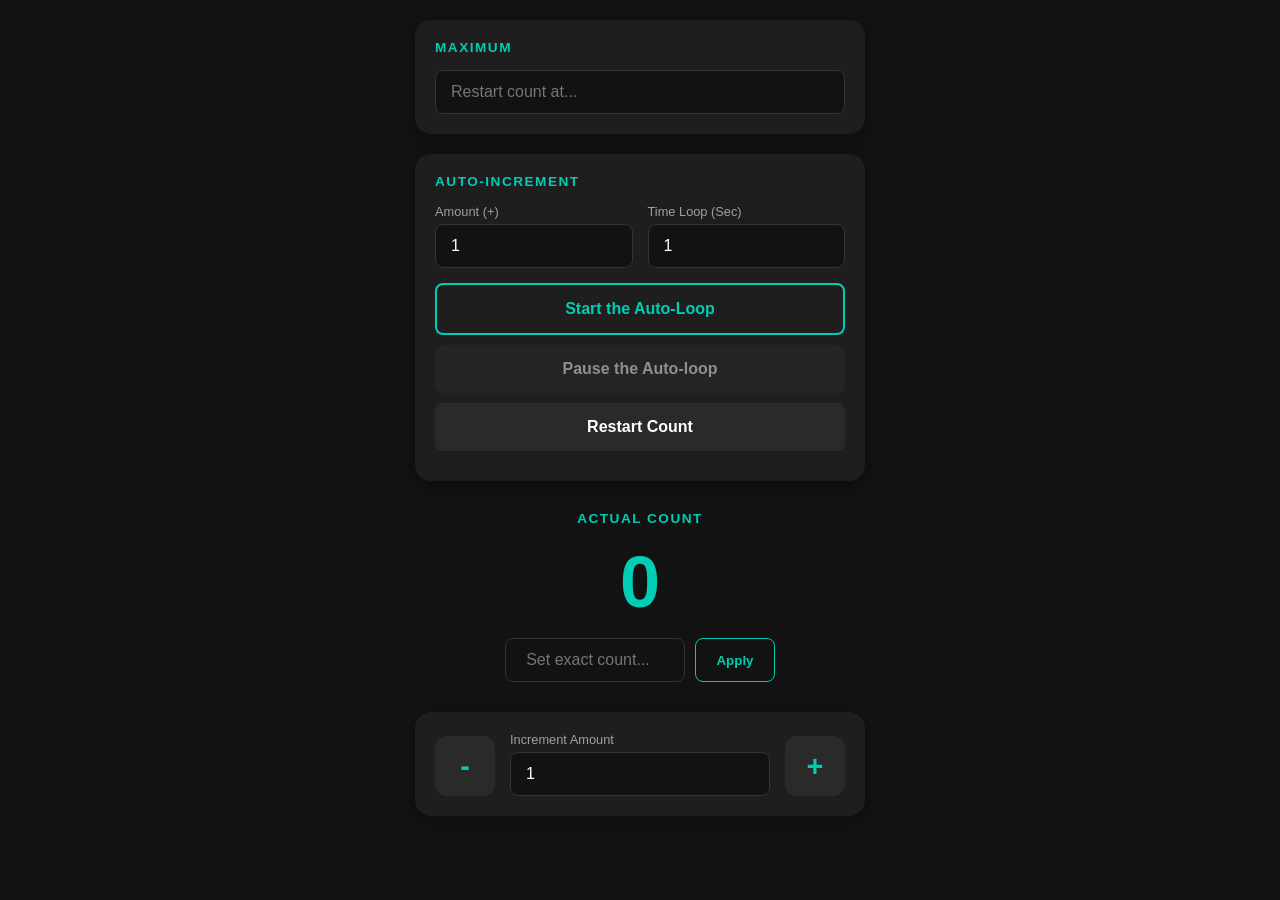
==== tally/tally.html @ 937e76b7 "Initial commit" ====
<!DOCTYPE html>
<html lang="en">
<head>
    <meta charset="UTF-8">
    <meta name="viewport" content="width=device-width, initial-scale=1.0, maximum-scale=1.0, user-scalable=no">
    <title>Modern Tally Counter</title>
    <link rel="stylesheet" href="css/tally.css">
</head>
<body>
    <div class="app-container">
        <!-- Maximum Limit -->
        <section class="panel">
            <label class="section-title">MAXIMUM</label>
            <div class="input-group">
                <input type="number" id="max-limit" placeholder="Restart count at..." aria-label="Maximum count">
            </div>
        </section>

        <!-- Auto-Increment Controls -->
        <section class="panel">
            <label class="section-title">AUTO-INCREMENT</label>
            <div class="row">
                <div class="input-col">
                    <label>Amount (+)</label>
                    <input type="number" id="auto-amount" value="1" step="any">
                </div>
                <div class="input-col">
                    <label>Time Loop (Sec)</label>
                    <input type="number" id="auto-time" value="1" step="0.001" placeholder="e.g. 4.055">
                </div>
            </div>
            
            <button id="btn-start" class="btn primary-btn">
                <span class="spinner" id="spinner">
                    <svg viewBox="0 0 50 50"><circle cx="25" cy="25" r="20" fill="none" stroke-width="5"></circle></svg>
                </span>
                <span id="start-text">Start the Auto-Loop</span>
            </button>
            <button id="btn-pause" class="btn secondary-btn" disabled>Pause the Auto-loop</button>
            <button id="btn-restart" class="btn secondary-btn danger-hover">Restart Count</button>
        </section>

        <!-- Display -->
        <section class="display-panel">
            <label class="section-title">Actual Count</label>
            <div class="counter-display" id="actual-count">0</div>
            
            <!-- Direct Edit Input -->
            <div class="direct-edit-group">
                <input type="number" id="direct-edit-input" placeholder="Set exact count..." step="any">
                <button id="btn-apply-edit" class="btn-small">Apply</button>
            </div>
        </section>

        <!-- Manual Controls -->
        <section class="panel manual-controls">
            <button id="btn-minus" class="btn square-btn">-</button>
            <div class="input-col">
                <label>Increment Amount</label>
                <input type="number" id="manual-step" value="1" step="any">
            </div>
            <button id="btn-plus" class="btn square-btn">+</button>
        </section>
    </div>

    <script src="js/tally.js"></script>
</body>
</html>
---- tally/css/tally.css ----
:root {
    --bg-dark: #121212;
    --panel-bg: #1e1e1e;
    --turquoise: #00CEB4;
    --turquoise-dark: #00a893;
    --text-main: #ffffff;
    --text-muted: #a0a0a0;
    --border-color: #333333;
    --danger: #ff4757;
}

* {
    box-sizing: border-box;
    margin: 0;
    padding: 0;
    font-family: -apple-system, BlinkMacSystemFont, "Segoe UI", Roboto, Helvetica, Arial, sans-serif;
}

body {
    background-color: var(--bg-dark);
    color: var(--text-main);
    display: flex;
    justify-content: center;
    padding: 20px;
    min-height: 100vh;
}

.app-container {
    width: 100%;
    max-width: 450px;
    display: flex;
    flex-direction: column;
    gap: 20px;
}

.panel {
    background-color: var(--panel-bg);
    border-radius: 16px;
    padding: 20px;
    box-shadow: 0 4px 15px rgba(0, 0, 0, 0.3);
}

.display-panel {
    text-align: center;
    margin: 10px 0;
}

.section-title {
    font-size: 0.85rem;
    font-weight: 600;
    color: var(--turquoise);
    letter-spacing: 1.5px;
    margin-bottom: 15px;
    display: block;
    text-transform: uppercase;
}

label {
    font-size: 0.8rem;
    color: var(--text-muted);
    margin-bottom: 5px;
    display: block;
}

input[type="number"] {
    width: 100%;
    background-color: var(--bg-dark);
    border: 1px solid var(--border-color);
    color: var(--text-main);
    padding: 12px 15px;
    border-radius: 8px;
    font-size: 1rem;
    outline: none;
    transition: border-color 0.2s;
}

input[type="number"]:focus {
    border-color: var(--turquoise);
}

.row {
    display: flex;
    gap: 15px;
    margin-bottom: 15px;
}

.input-col {
    flex: 1;
}

/* Buttons */
.btn {
    width: 100%;
    padding: 15px;
    border: none;
    border-radius: 8px;
    font-size: 1rem;
    font-weight: 600;
    cursor: pointer;
    transition: all 0.2s ease;
    margin-bottom: 10px;
    display: flex;
    justify-content: center;
    align-items: center;
    gap: 10px;
}

.btn:active {
    transform: scale(0.98);
}

.btn:disabled {
    opacity: 0.5;
    cursor: not-allowed;
}

.primary-btn {
    background-color: transparent;
    border: 2px solid var(--turquoise);
    color: var(--turquoise);
}

.primary-btn.running {
    background-color: var(--turquoise);
    color: var(--bg-dark);
}

.secondary-btn {
    background-color: #2a2a2a;
    color: var(--text-main);
}

.secondary-btn:hover:not(:disabled) {
    background-color: #333;
}

.danger-hover:hover {
    color: var(--danger);
}

/* Counter Display */
.counter-display {
    font-size: 4.5rem;
    font-weight: 700;
    color: var(--turquoise);
    word-break: break-all;
}

/* Direct Edit Group */
.direct-edit-group {
    display: flex;
    justify-content: center;
    gap: 10px;
    margin-top: 15px;
}

.direct-edit-group input {
    max-width: 180px;
    text-align: center;
}

.btn-small {
    padding: 0 20px;
    background-color: transparent;
    border: 1px solid var(--turquoise);
    color: var(--turquoise);
    border-radius: 8px;
    cursor: pointer;
    font-weight: 600;
    transition: all 0.2s;
}

.btn-small:hover {
    background-color: var(--turquoise);
    color: var(--bg-dark);
}

/* Manual Controls */
.manual-controls {
    display: flex;
    align-items: flex-end;
    gap: 15px;
}

.square-btn {
    width: 60px;
    height: 60px;
    margin-bottom: 0;
    background-color: #2a2a2a;
    color: var(--turquoise);
    font-size: 1.8rem;
    border-radius: 12px;
}

.square-btn:hover {
    background-color: #333;
}

/* Spinner Animation */
.spinner {
    display: none;
    width: 20px;
    height: 20px;
    animation: rotate 2s linear infinite;
}

.spinner svg {
    width: 100%;
    height: 100%;
}

.spinner svg circle {
    stroke: var(--bg-dark);
    stroke-linecap: round;
    animation: dash 1.5s ease-in-out infinite;
}

.primary-btn.running .spinner {
    display: block;
}

@keyframes rotate {
    100% { transform: rotate(360deg); }
}

@keyframes dash {
    0% { stroke-dasharray: 1, 150; stroke-dashoffset: 0; }
    50% { stroke-dasharray: 90, 150; stroke-dashoffset: -35; }
    100% { stroke-dasharray: 90, 150; stroke-dashoffset: -124; }
}
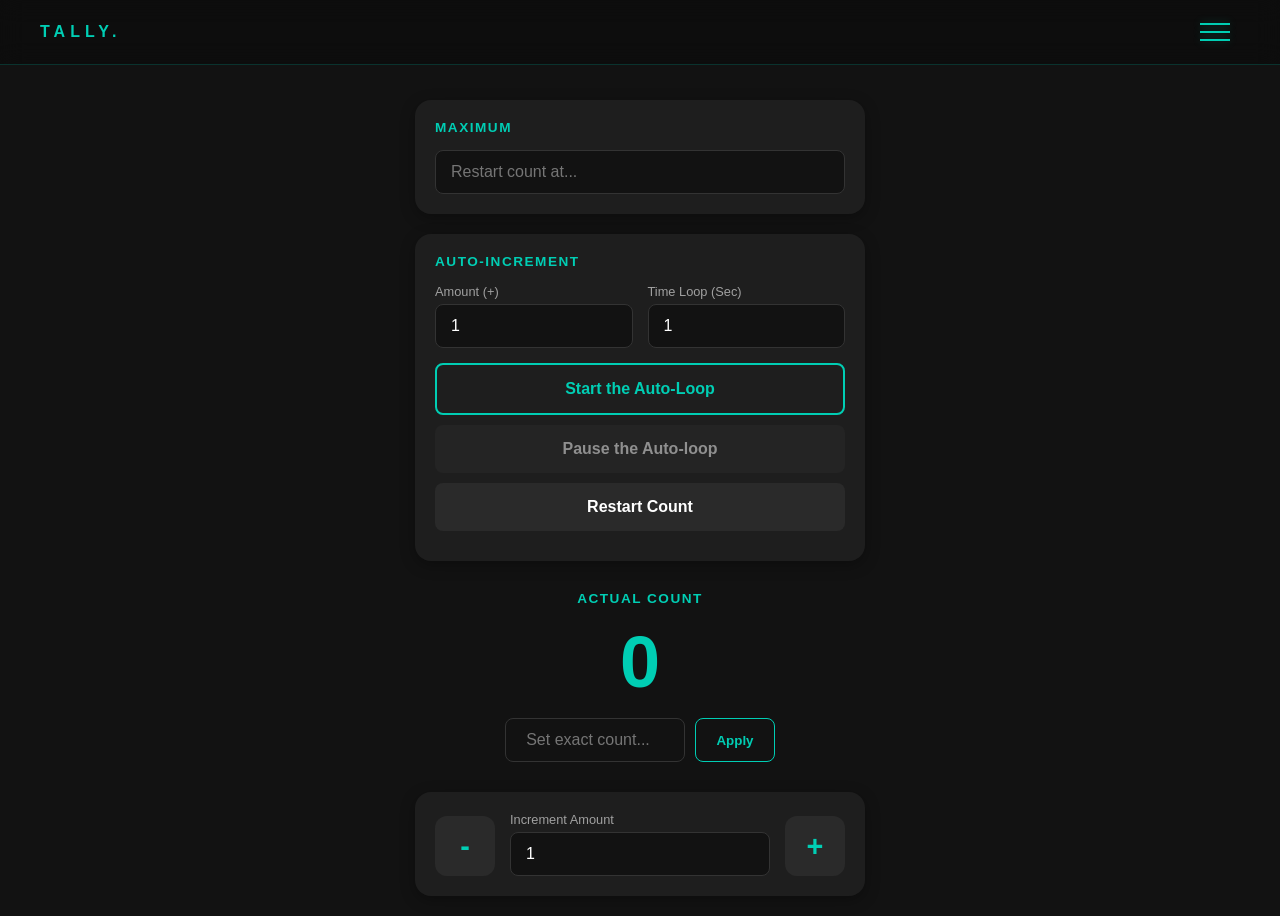
==== commit 2728e199: "Massive update on the entire website framework" ====
--- a/tally/tally.html
+++ b/tally/tally.html
@@ -5,8 +5,30 @@
     <meta name="viewport" content="width=device-width, initial-scale=1.0, maximum-scale=1.0, user-scalable=no">
     <title>Modern Tally Counter</title>
     <link rel="stylesheet" href="css/tally.css">
+    <link rel="stylesheet" href="css/topbar.css">
 </head>
 <body>
+    
+    <header class="futuristic-topbar tally-theme">
+        <a href="../index.html" class="topbar-brand">TALLY.</a>
+    
+        <div class="menu-container">
+            <button id="hamburger-btn" class="hamburger" aria-label="Menu">
+                <span></span>
+                <span></span>
+                <span></span>
+            </button>
+        
+            <nav id="dropdown-menu" class="dropdown">
+                <ul class="dropdown-list">
+                    <li><a href="../index.html">Home</a></li>
+                    <li><a href="../LSRPQc/LSRPQc.html">LSRPQc Project</a></li>
+                    <li><a href="./tally.html" class="active-link">Tally Counter</a></li>
+                </ul>
+            </nav>
+        </div>
+    </header>
+
     <div class="app-container">
         <!-- Maximum Limit -->
         <section class="panel">
@@ -64,5 +86,6 @@
     </div>
 
     <script src="js/tally.js"></script>
+    <script src="js/topbar.js"></script>
 </body>
 </html>
--- a/tally/css/tally.css
+++ b/tally/css/tally.css
@@ -227,4 +227,9 @@
     0% { stroke-dasharray: 1, 150; stroke-dashoffset: 0; }
     50% { stroke-dasharray: 90, 150; stroke-dashoffset: -35; }
     100% { stroke-dasharray: 90, 150; stroke-dashoffset: -124; }
+}
+
+/* Pushes the app down so the Topbar doesn't cover it */
+.app-container {
+    margin-top: 80px; 
 }
--- a/tally/css/topbar.css
+++ b/tally/css/topbar.css
@@ -0,0 +1,134 @@
+/* Futuristic Glassmorphic Topbar */
+.futuristic-topbar {
+    position: fixed;
+    top: 0;
+    left: 0;
+    width: 100%;
+    height: 65px;
+    display: flex;
+    justify-content: space-between;
+    align-items: center;
+    padding: 0 40px;
+    box-sizing: border-box;
+    background: rgba(10, 10, 10, 0.6);
+    backdrop-filter: blur(12px);
+    -webkit-backdrop-filter: blur(12px);
+    border-bottom: 1px solid rgba(255, 255, 255, 0.05);
+    z-index: 1000;
+}
+
+/* Tally-Specific Theme Mix */
+.tally-theme {
+    border-bottom: 1px solid rgba(0, 206, 180, 0.2);
+}
+
+.topbar-brand {
+    font-size: 1rem;
+    font-weight: 600;
+    letter-spacing: 5px;
+    text-transform: uppercase;
+    color: #00CEB4; /* Turquoise */
+    text-decoration: none;
+    transition: 0.3s;
+}
+
+.topbar-brand:hover {
+    text-shadow: 0 0 10px rgba(0, 206, 180, 0.5);
+}
+
+/* Menu Container */
+.menu-container {
+    position: relative;
+    display: flex;
+    align-items: center;
+}
+
+/* Hamburger Icon */
+.hamburger {
+    background: none;
+    border: none;
+    cursor: pointer;
+    display: flex;
+    flex-direction: column;
+    gap: 6px;
+    padding: 10px;
+    z-index: 1001;
+}
+
+.hamburger span {
+    display: block;
+    width: 30px;
+    height: 2px;
+    background-color: #00CEB4; /* Turquoise Spans */
+    transition: all 0.4s cubic-bezier(0.16, 1, 0.3, 1);
+    box-shadow: 0 0 8px rgba(0, 206, 180, 0.3);
+}
+
+/* Hamburger Active State */
+.hamburger.active span:nth-child(1) { transform: translateY(8px) rotate(45deg); }
+.hamburger.active span:nth-child(2) { opacity: 0; transform: translateX(10px); }
+.hamburger.active span:nth-child(3) { transform: translateY(-8px) rotate(-45deg); }
+
+/* Dropdown Menu */
+.dropdown {
+    position: absolute;
+    top: 55px;
+    right: 0;
+    background: rgba(15, 15, 15, 0.95);
+    backdrop-filter: blur(15px);
+    border: 1px solid rgba(255, 255, 255, 0.08);
+    border-radius: 6px;
+    min-width: 220px;
+    opacity: 0;
+    visibility: hidden;
+    transform: translateY(-15px);
+    transition: all 0.3s cubic-bezier(0.16, 1, 0.3, 1);
+    box-shadow: 0 15px 35px rgba(0, 0, 0, 0.9);
+}
+
+.dropdown.active {
+    opacity: 1;
+    visibility: visible;
+    transform: translateY(0);
+}
+
+.dropdown-list {
+    list-style: none;
+    margin: 0;
+    padding: 10px 0;
+}
+
+.dropdown-list a {
+    display: block;
+    padding: 15px 25px;
+    color: #888888;
+    text-decoration: none;
+    font-size: 0.85rem;
+    font-weight: 500;
+    letter-spacing: 2px;
+    text-transform: uppercase;
+    transition: all 0.3s ease;
+    position: relative;
+}
+
+.dropdown-list a:hover, .dropdown-list .active-link {
+    color: #ffffff;
+    background: rgba(255, 255, 255, 0.03);
+}
+
+.dropdown-list a::before {
+    content: '';
+    position: absolute;
+    left: 0;
+    top: 0;
+    height: 100%;
+    width: 3px;
+    background: #00CEB4;
+    transform: scaleY(0);
+    transition: transform 0.3s cubic-bezier(0.16, 1, 0.3, 1);
+    transform-origin: bottom;
+}
+
+.dropdown-list a:hover::before, .dropdown-list .active-link::before {
+    transform: scaleY(1);
+}
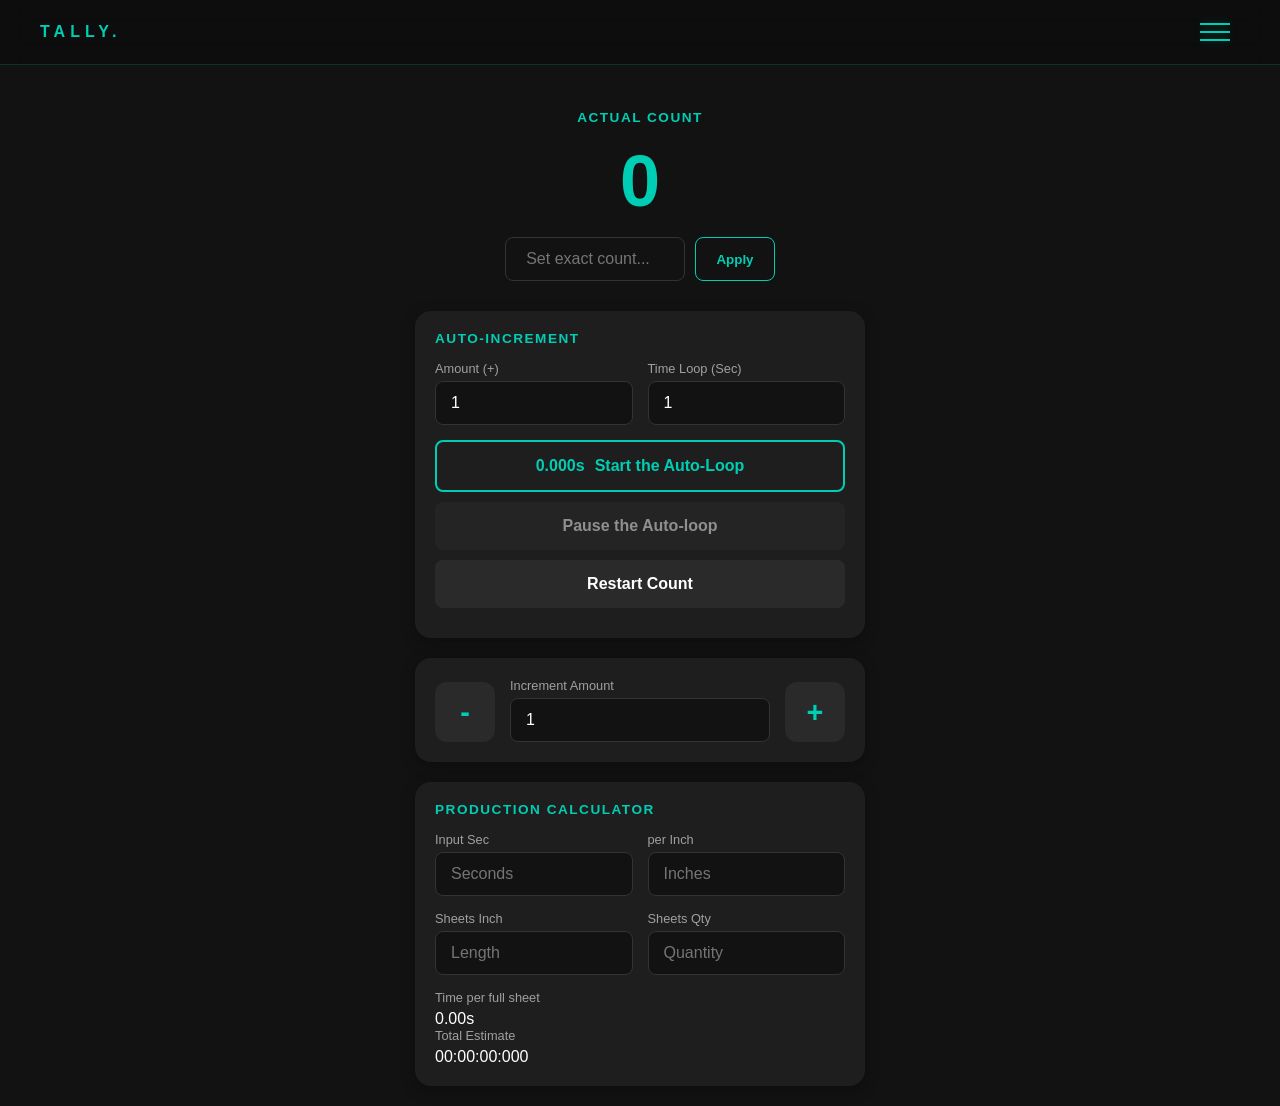
==== commit b761c130: "Update tally.html" ====
--- a/tally/tally.html
+++ b/tally/tally.html
@@ -11,14 +11,10 @@
     
     <header class="futuristic-topbar tally-theme">
         <a href="../index.html" class="topbar-brand">TALLY.</a>
-    
         <div class="menu-container">
             <button id="hamburger-btn" class="hamburger" aria-label="Menu">
-                <span></span>
-                <span></span>
-                <span></span>
+                <span></span><span></span><span></span>
             </button>
-        
             <nav id="dropdown-menu" class="dropdown">
                 <ul class="dropdown-list">
                     <li><a href="../index.html">Home</a></li>
@@ -30,15 +26,15 @@
     </header>
 
     <div class="app-container">
-        <!-- Maximum Limit -->
-        <section class="panel">
-            <label class="section-title">MAXIMUM</label>
-            <div class="input-group">
-                <input type="number" id="max-limit" placeholder="Restart count at..." aria-label="Maximum count">
+        <section class="display-panel">
+            <label class="section-title">Actual Count</label>
+            <div class="counter-display" id="actual-count">0</div>
+            <div class="direct-edit-group">
+                <input type="number" id="direct-edit-input" placeholder="Set exact count..." step="any">
+                <button id="btn-apply-edit" class="btn-small">Apply</button>
             </div>
         </section>
 
-        <!-- Auto-Increment Controls -->
         <section class="panel">
             <label class="section-title">AUTO-INCREMENT</label>
             <div class="row">
@@ -48,33 +44,18 @@
                 </div>
                 <div class="input-col">
                     <label>Time Loop (Sec)</label>
-                    <input type="number" id="auto-time" value="1" step="0.001" placeholder="e.g. 4.055">
+                    <input type="number" id="auto-time" value="1" step="0.001">
                 </div>
             </div>
             
             <button id="btn-start" class="btn primary-btn">
-                <span class="spinner" id="spinner">
-                    <svg viewBox="0 0 50 50"><circle cx="25" cy="25" r="20" fill="none" stroke-width="5"></circle></svg>
-                </span>
+                <span id="loop-timer" class="timer-text">0.000s</span>
                 <span id="start-text">Start the Auto-Loop</span>
             </button>
             <button id="btn-pause" class="btn secondary-btn" disabled>Pause the Auto-loop</button>
             <button id="btn-restart" class="btn secondary-btn danger-hover">Restart Count</button>
         </section>
 
-        <!-- Display -->
-        <section class="display-panel">
-            <label class="section-title">Actual Count</label>
-            <div class="counter-display" id="actual-count">0</div>
-            
-            <!-- Direct Edit Input -->
-            <div class="direct-edit-group">
-                <input type="number" id="direct-edit-input" placeholder="Set exact count..." step="any">
-                <button id="btn-apply-edit" class="btn-small">Apply</button>
-            </div>
-        </section>
-
-        <!-- Manual Controls -->
         <section class="panel manual-controls">
             <button id="btn-minus" class="btn square-btn">-</button>
             <div class="input-col">
@@ -83,9 +64,43 @@
             </div>
             <button id="btn-plus" class="btn square-btn">+</button>
         </section>
+
+        <section class="panel calculator-panel">
+            <label class="section-title">Production Calculator</label>
+            <div class="row">
+                <div class="input-col">
+                    <label>Input Sec</label>
+                    <input type="number" id="calc-sec" placeholder="Seconds" step="any">
+                </div>
+                <div class="input-col">
+                    <label>per Inch</label>
+                    <input type="number" id="calc-inch" placeholder="Inches" step="any">
+                </div>
+            </div>
+            <div class="row">
+                <div class="input-col">
+                    <label>Sheets Inch</label>
+                    <input type="number" id="calc-sheet-len" placeholder="Length" step="any">
+                </div>
+                <div class="input-col">
+                    <label>Sheets Qty</label>
+                    <input type="number" id="calc-qty" placeholder="Quantity" step="any">
+                </div>
+            </div>
+            <div class="calc-results">
+                <div class="result-box">
+                    <label>Time per full sheet</label>
+                    <div id="res-per-sheet" class="res-val">0.00s</div>
+                </div>
+                <div class="result-box">
+                    <label>Total Estimate</label>
+                    <div id="res-total" class="res-val">00:00:00:000</div>
+                </div>
+            </div>
+        </section>
     </div>
 
     <script src="js/tally.js"></script>
     <script src="js/topbar.js"></script>
 </body>
-</html>+</html>
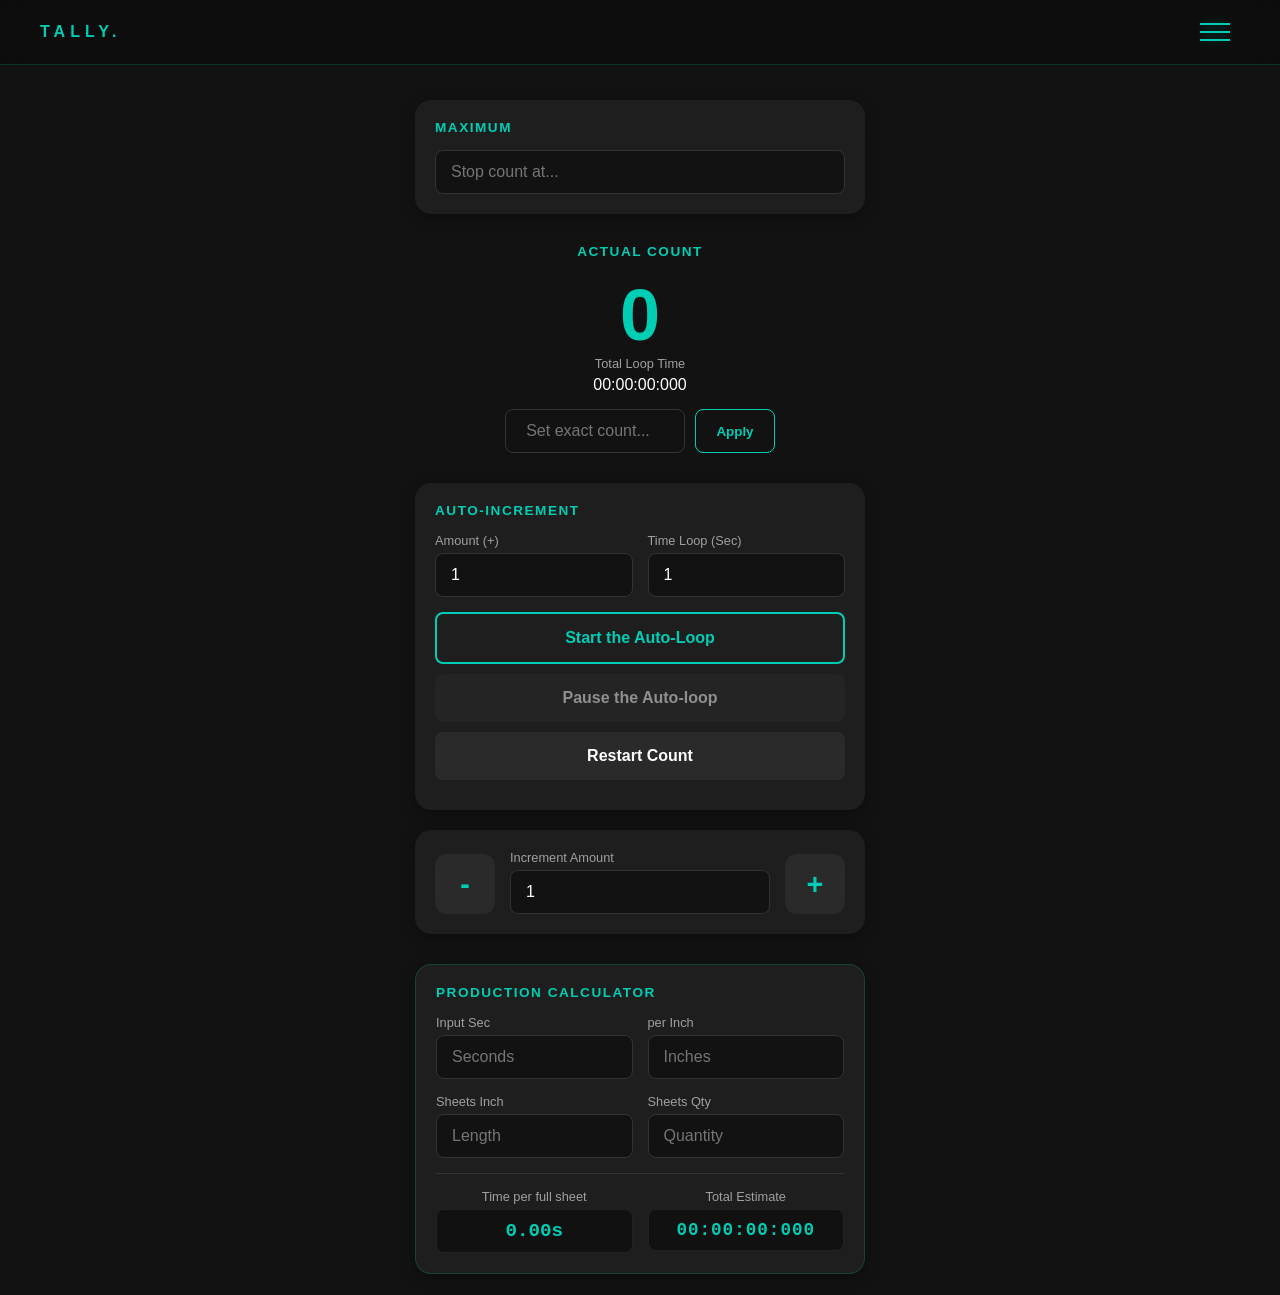
==== commit 8fe8abd8: "Update tally.html" ====
--- a/tally/tally.html
+++ b/tally/tally.html
@@ -26,9 +26,22 @@
     </header>
 
     <div class="app-container">
+        <section class="panel">
+            <label class="section-title">MAXIMUM</label>
+            <div class="input-group">
+                <input type="number" id="max-limit" placeholder="Stop count at..." aria-label="Maximum count">
+            </div>
+        </section>
+
         <section class="display-panel">
             <label class="section-title">Actual Count</label>
             <div class="counter-display" id="actual-count">0</div>
+            
+            <div class="chrono-container">
+                <label>Total Loop Time</label>
+                <div id="global-chrono" class="global-chrono">00:00:00:000</div>
+            </div>
+
             <div class="direct-edit-group">
                 <input type="number" id="direct-edit-input" placeholder="Set exact count..." step="any">
                 <button id="btn-apply-edit" class="btn-small">Apply</button>
--- a/tally/css/tally.css
+++ b/tally/css/tally.css
@@ -232,4 +232,56 @@
 /* Pushes the app down so the Topbar doesn't cover it */
 .app-container {
     margin-top: 80px; 
-}+}
+
+/* Live Timer inside Start Button */
+.timer-text {
+    font-family: monospace;
+    font-size: 1.1rem;
+    background: rgba(0, 0, 0, 0.4);
+    padding: 3px 10px;
+    border-radius: 6px;
+    min-width: 75px;
+    text-align: center;
+    display: none; /* Hidden by default */
+}
+
+.running .timer-text {
+    display: inline-block;
+}
+
+/* Calculator Section */
+.calculator-panel {
+    border: 1px solid rgba(0, 206, 180, 0.2);
+    margin-top: 10px;
+}
+
+.calc-results {
+    display: flex;
+    gap: 15px;
+    margin-top: 15px;
+    padding-top: 15px;
+    border-top: 1px solid var(--border-color);
+}
+
+.result-box {
+    flex: 1;
+    text-align: center;
+}
+
+.res-val {
+    color: var(--turquoise);
+    font-weight: 700;
+    font-size: 1.2rem;
+    font-family: monospace;
+    margin-top: 5px;
+    background: #111;
+    padding: 10px;
+    border-radius: 8px;
+    border: 1px solid #222;
+}
+
+#res-total {
+    font-size: 1.1rem;
+    letter-spacing: 1px;
+}
